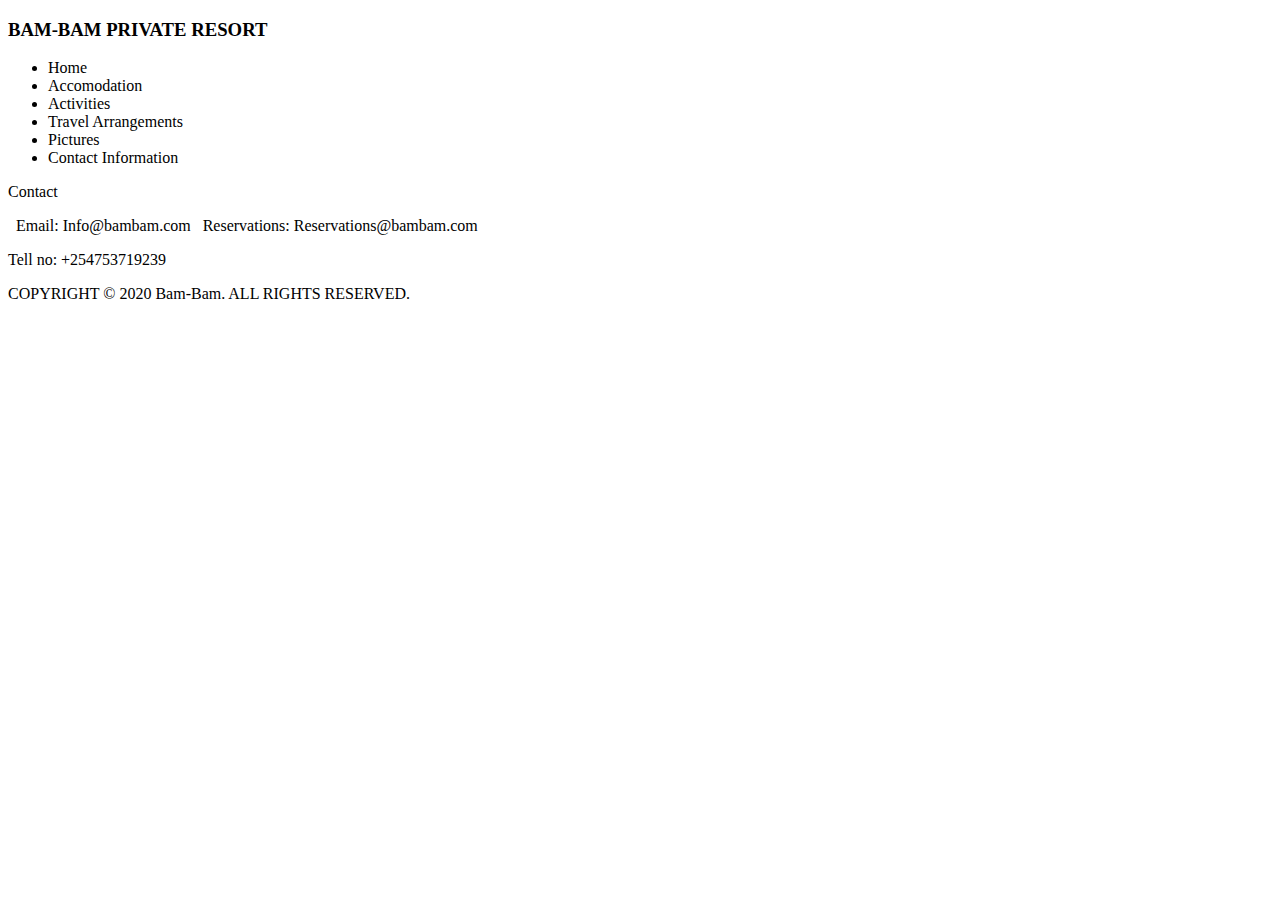
==== index.html @ 94a0ebed "Add footer" ====
<!DOCTYPE html>
<html lang="en">
<head>
    <meta charset="UTF-8">
    <meta name="viewport" content="width=device-width, initial-scale=1.0">
    <title>Bam-Bam Private Resort</title>
</head>
<body>
    <nav>
        <h3>BAM-BAM PRIVATE RESORT</h3>
        <ul>
            <li><a href=""></a>Home</li>
            <li><a href=""></a>Accomodation</li>
            <li><a href=""></a>Activities</li>
            <li><a href=""></a>Travel Arrangements</li>
            <li><a href=""></a>Pictures</li>
            <li><a href=""></a>Contact Information</li>
        </ul>
    </nav>
    <footer>
        <p centered> Contact </p>
        <p>&nbsp;&nbsp;Email: Info@bambam.com
        &nbsp;&nbsp;Reservations: Reservations@bambam.com</p>
        <p>Tell no: +254753719239</p>
        <p right> COPYRIGHT © 2020 Bam-Bam. ALL RIGHTS RESERVED.</p>
      </footer>
  
</body>
</html>
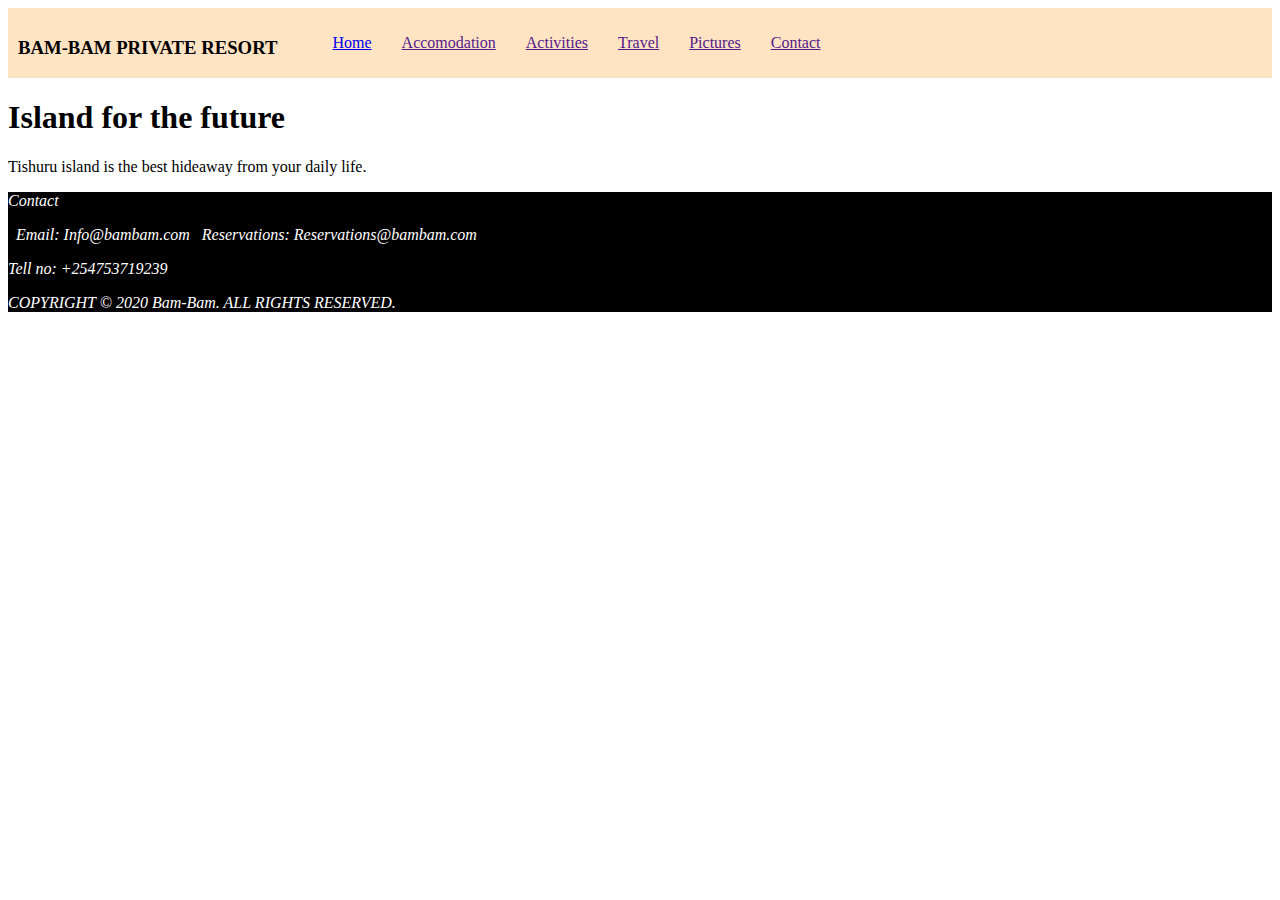
==== commit 7b4000db: "Add the home section" ====
--- a/index.html
+++ b/index.html
@@ -3,20 +3,34 @@
 <head>
     <meta charset="UTF-8">
     <meta name="viewport" content="width=device-width, initial-scale=1.0">
+    <link rel="stylesheet" href="css/styles.css">
     <title>Bam-Bam Private Resort</title>
 </head>
 <body>
     <nav>
         <h3>BAM-BAM PRIVATE RESORT</h3>
         <ul>
-            <li><a href=""></a>Home</li>
-            <li><a href=""></a>Accomodation</li>
-            <li><a href=""></a>Activities</li>
-            <li><a href=""></a>Travel Arrangements</li>
-            <li><a href=""></a>Pictures</li>
-            <li><a href=""></a>Contact Information</li>
+            <li><a href="index.html">Home</a></li>
+            <li><a href="">Accomodation</a></li>
+            <li><a href="">Activities</a></li>
+            <li><a href="">Travel</a></li>
+            <li><a href="">Pictures</a></li>
+            <li><a href="">Contact</a></li>
         </ul>
     </nav>
+    <section id="home">
+        <div class="home">
+            <div class="heading">
+                <h1>Island for the future</h1>
+                <p>Tishuru island is the best hideaway from your daily life.</p>
+            </div>
+        </div>
+    </section>
+
+
+
+
+
     <footer>
         <p centered> Contact </p>
         <p>&nbsp;&nbsp;Email: Info@bambam.com
--- a/css/styles.css
+++ b/css/styles.css
@@ -0,0 +1,30 @@
+
+/*nav styling*/
+nav{
+background-color: bisque;
+display: flex;
+position: sticky;
+z-index: 10px;
+height: 50px;
+padding: 10px;
+}
+nav ul{
+display: flex;
+list-style: none;
+}
+nav li a{
+padding: 15px;
+}
+nav li a:hover{
+background-color: chocolate;
+border-radius: 5px;
+}
+
+/*footer styling*/
+footer{
+background-color: black;
+color: white;
+font-style: italic;
+font-family: Cambria, Cochin, Georgia, Times, 'Times New Roman', serif;
+position: relative;
+}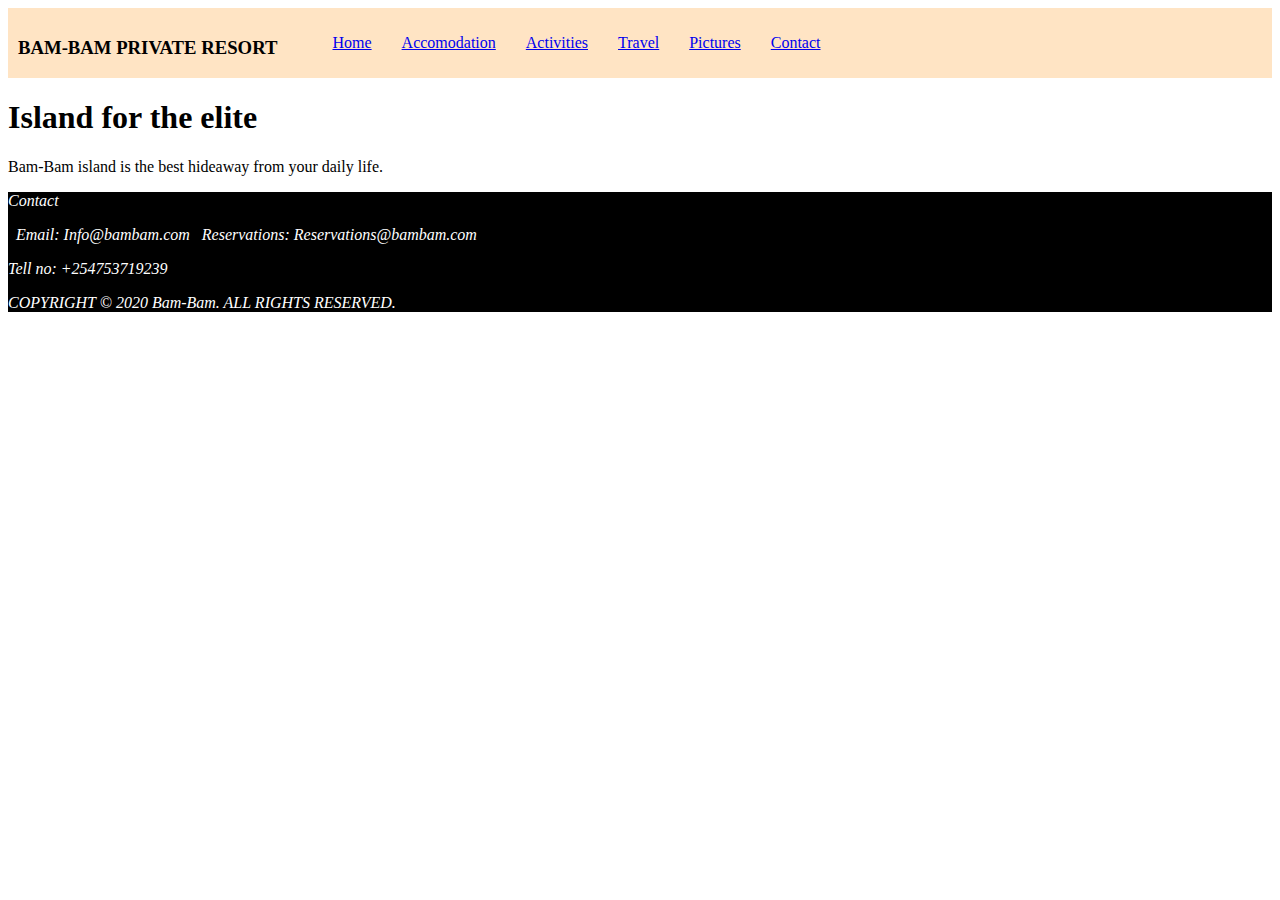
==== commit 3a2af057: "Add several pages to my website" ====
--- a/index.html
+++ b/index.html
@@ -11,18 +11,18 @@
         <h3>BAM-BAM PRIVATE RESORT</h3>
         <ul>
             <li><a href="index.html">Home</a></li>
-            <li><a href="">Accomodation</a></li>
-            <li><a href="">Activities</a></li>
-            <li><a href="">Travel</a></li>
-            <li><a href="">Pictures</a></li>
-            <li><a href="">Contact</a></li>
+            <li><a href="accomodation.html">Accomodation</a></li>
+            <li><a href="activities.html">Activities</a></li>
+            <li><a href="travel.html">Travel</a></li>
+            <li><a href="pictures.html">Pictures</a></li>
+            <li><a href="contact.html">Contact</a></li>
         </ul>
     </nav>
     <section id="home">
-        <div class="home">
+        <div class="homepage">
             <div class="heading">
-                <h1>Island for the future</h1>
-                <p>Tishuru island is the best hideaway from your daily life.</p>
+                <h1>Island for the elite</h1>
+                <p>Bam-Bam island is the best hideaway from your daily life.</p>
             </div>
         </div>
     </section>
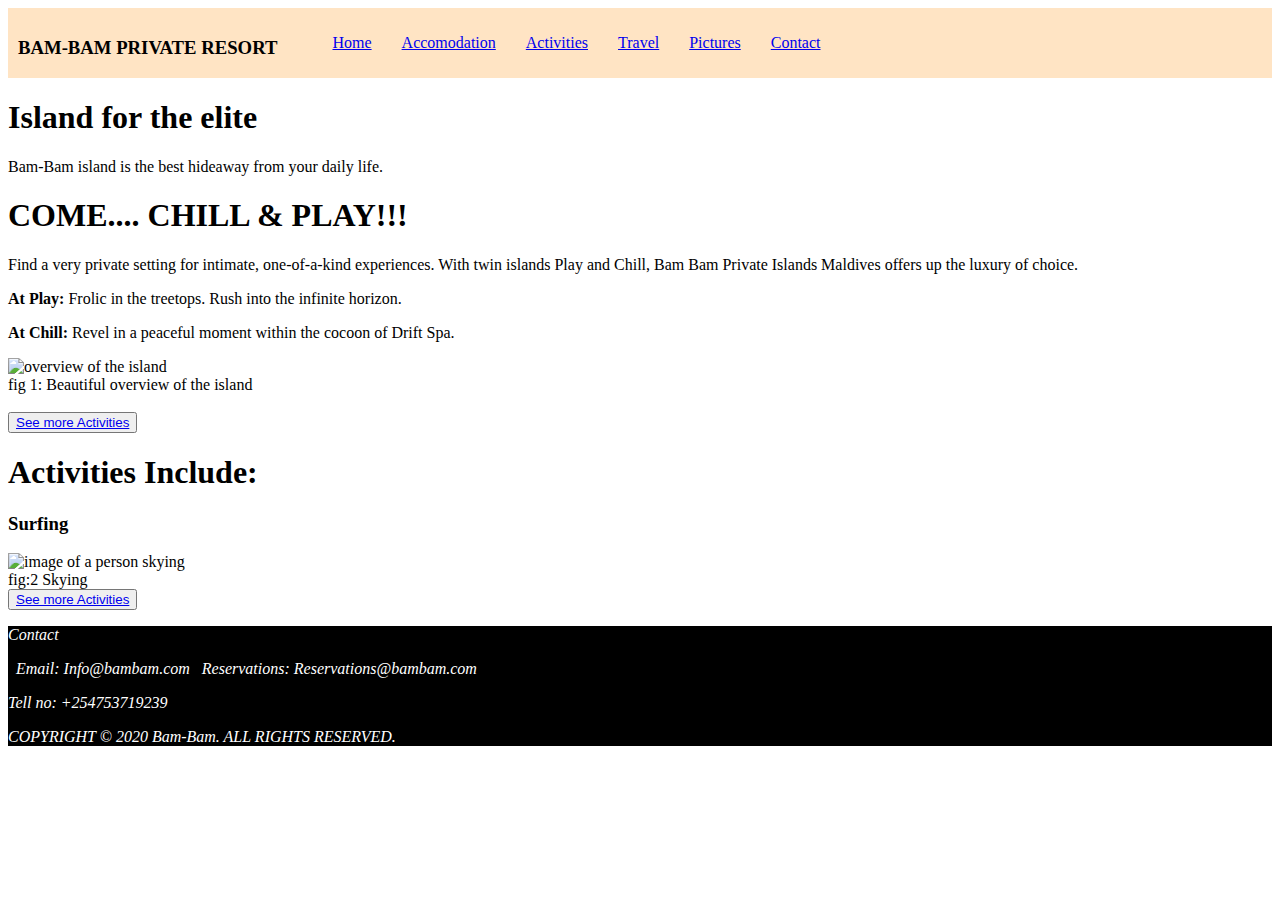
==== commit 33d98a92: "Add the about section" ====
--- a/index.html
+++ b/index.html
@@ -18,6 +18,7 @@
             <li><a href="contact.html">Contact</a></li>
         </ul>
     </nav>
+    <!--home section-->
     <section id="home">
         <div class="homepage">
             <div class="heading">
@@ -26,9 +27,33 @@
             </div>
         </div>
     </section>
-
-
-
+    <section id="about">
+        <h1>COME.... CHILL & PLAY!!!</h1>
+            <div class="container">
+                <div class="content">
+                    <p>Find a very private setting for intimate, one-of-a-kind experiences. 
+                        With twin islands Play and Chill, Bam Bam Private Islands Maldives offers up the luxury of choice.</p>
+                    <p> <strong>At Play:</strong>  Frolic in the treetops. Rush into the infinite horizon. </p>
+                     <p> <strong>At Chill:</strong>  Revel in a peaceful moment within the cocoon of Drift Spa.</p>
+                </div>
+                <div class="pic">
+                    <img src="images/overview.png" alt="overview of the island"><br>
+                    <figcaption> fig 1: Beautiful overview of the island</figcaption><br>
+                    <button><a href="activities.html">See more Activities</a></button>
+                </div>
+            </div>
+    </section>
+    <section id="activities">
+        <h1>Activities Include:</h1>
+        <div class="surfing">
+            <div class="surf">
+                <h3> Surfing </h3>
+                <img src="images/ski.jpg" alt="image of a person skying" width="400px" height="400px"><br>
+                <fig caption> fig:2 Skying</caption><br>
+                <button><a href="activities.html">See more Activities</a></button>
+            </div>
+        </div>
+    </section>
 
 
     <footer>
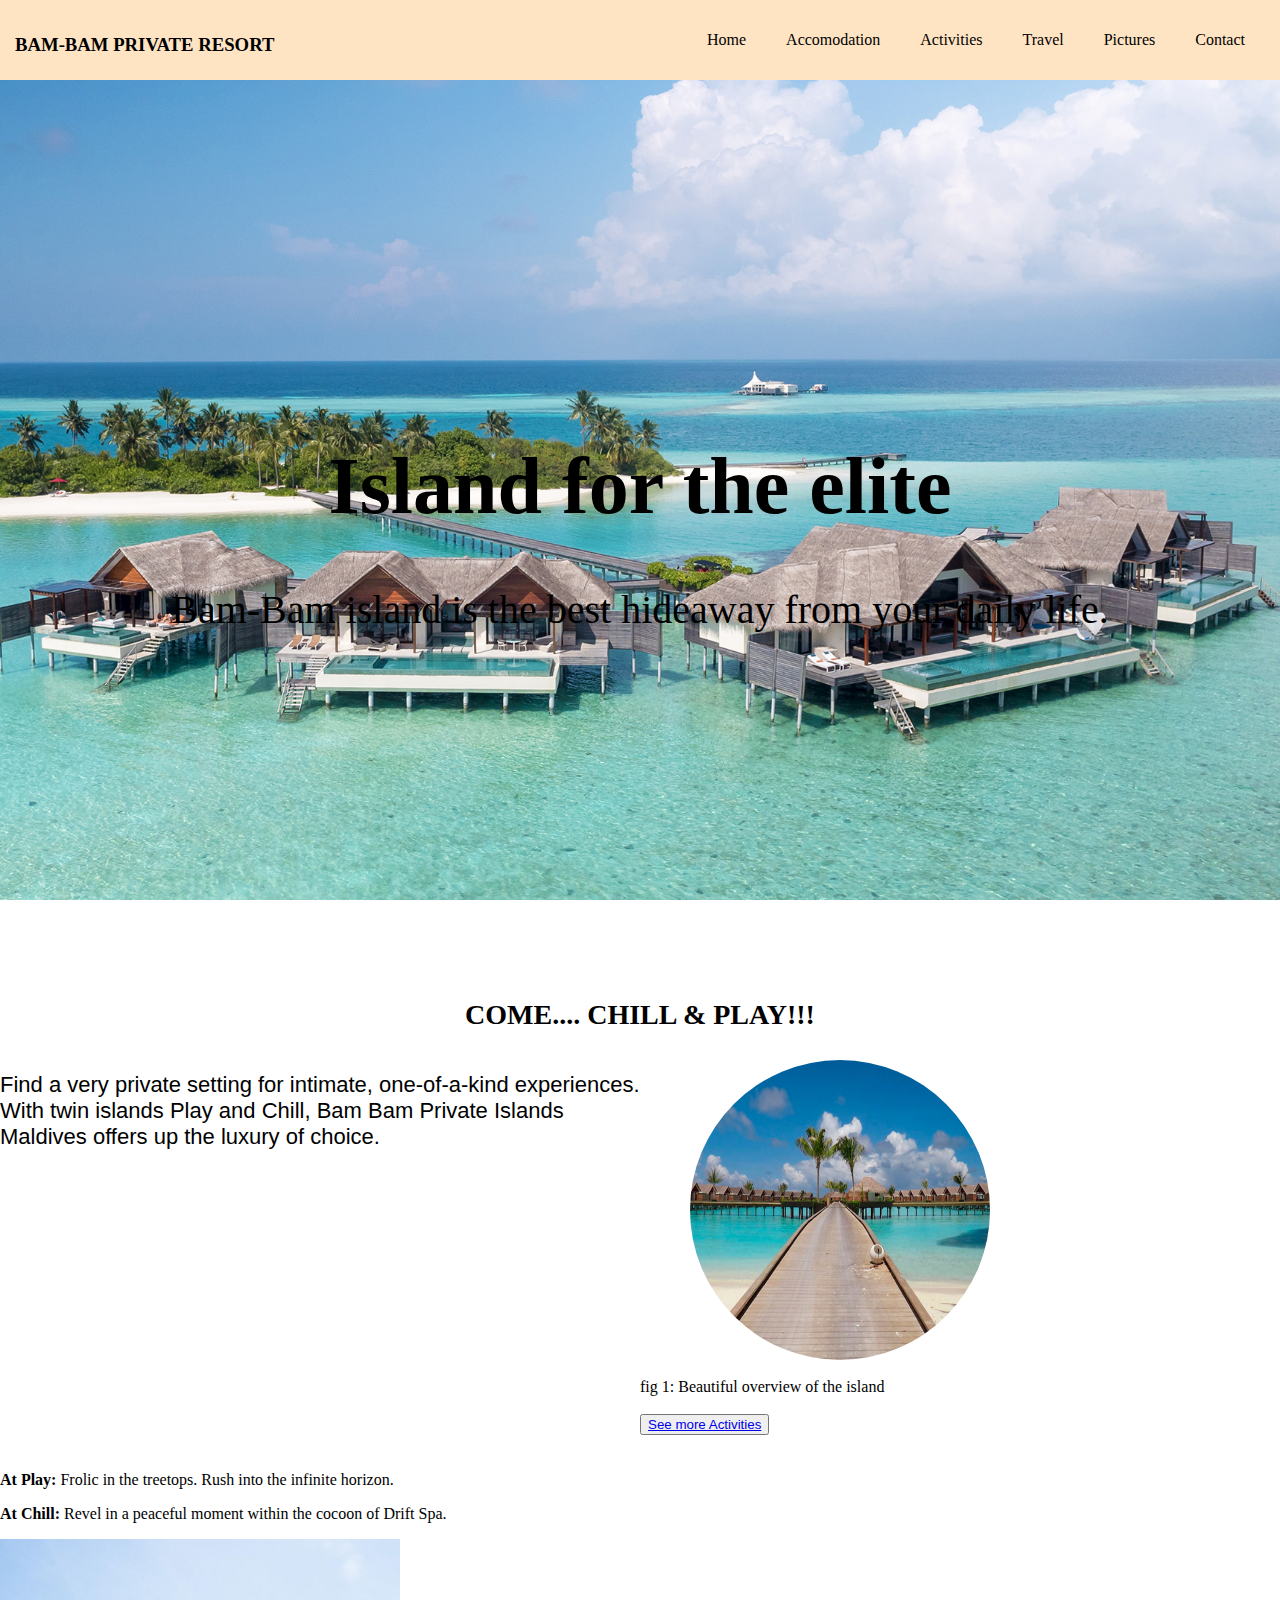
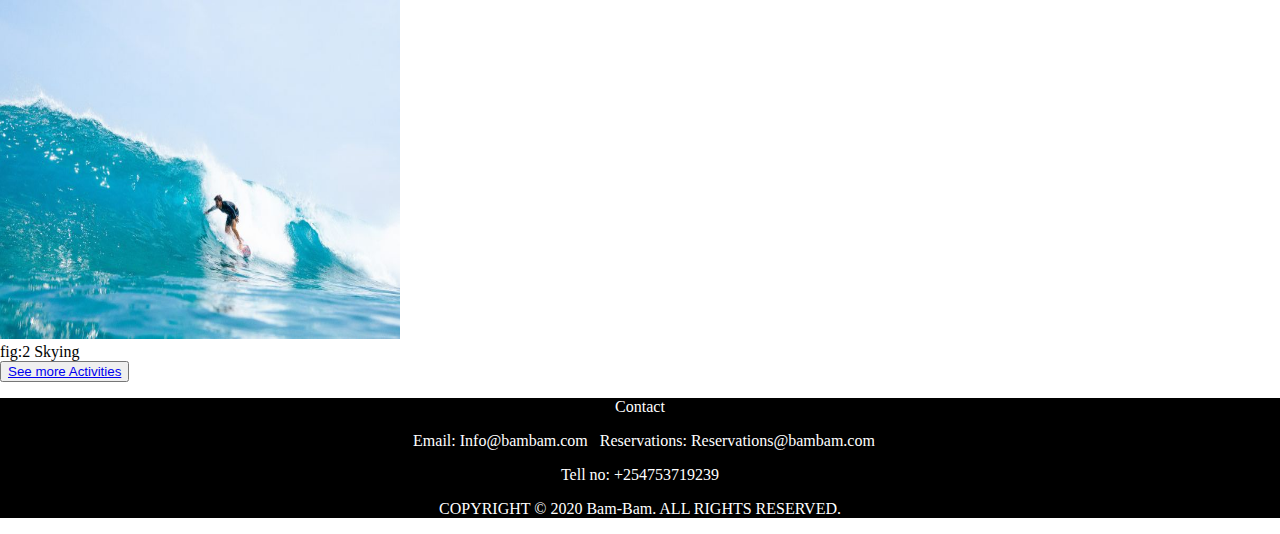
==== commit 3cab1c2b: "Add the activities section" ====
--- a/index.html
+++ b/index.html
@@ -33,24 +33,24 @@
                 <div class="content">
                     <p>Find a very private setting for intimate, one-of-a-kind experiences. 
                         With twin islands Play and Chill, Bam Bam Private Islands Maldives offers up the luxury of choice.</p>
-                    <p> <strong>At Play:</strong>  Frolic in the treetops. Rush into the infinite horizon. </p>
-                     <p> <strong>At Chill:</strong>  Revel in a peaceful moment within the cocoon of Drift Spa.</p>
                 </div>
                 <div class="pic">
                     <img src="images/overview.png" alt="overview of the island"><br>
                     <figcaption> fig 1: Beautiful overview of the island</figcaption><br>
-                    <button><a href="activities.html">See more Activities</a></button>
+                    <button class="btn"><a href="activities.html">See more Activities</a></button>
                 </div>
             </div>
     </section>
     <section id="activities">
-        <h1>Activities Include:</h1>
-        <div class="surfing">
+        <div class="container">
+            <div class="description">
+                <p> <strong>At Play:</strong>  Frolic in the treetops. Rush into the infinite horizon. </p>
+                <p> <strong>At Chill:</strong>  Revel in a peaceful moment within the cocoon of Drift Spa.</p>
+            </div>
             <div class="surf">
-                <h3> Surfing </h3>
                 <img src="images/ski.jpg" alt="image of a person skying" width="400px" height="400px"><br>
                 <fig caption> fig:2 Skying</caption><br>
-                <button><a href="activities.html">See more Activities</a></button>
+                <button class="btn"><a href="activities.html">See more Activities</a></button>
             </div>
         </div>
     </section>
--- a/css/styles.css
+++ b/css/styles.css
@@ -1,4 +1,9 @@
 
+/*body styling*/
+body{
+padding: 0px;
+margin: 0px;
+}
 /*nav styling*/
 nav{
 background-color: bisque;
@@ -6,25 +11,85 @@
 position: sticky;
 z-index: 10px;
 height: 50px;
-padding: 10px;
+justify-content: space-between;
+padding: 15px;
 }
 nav ul{
 display: flex;
 list-style: none;
+
 }
 nav li a{
-padding: 15px;
+color: black;
+padding: 20px;
+text-decoration: none;
+
 }
 nav li a:hover{
 background-color: chocolate;
 border-radius: 5px;
 }
 
+/*Home section styling*/
+#home{
+background: url(../images/view.jpg)no-repeat center center fixed;
+-webkit-background-size: cover;
+-moz-background-size: cover;
+-o-background-size: cover;
+background-size: cover;
+color: black;
+font-size: 40px;
+text-align: center;
+}
+
+.homepage{
+position: relative; 
+height: 100vh;
+width: 100%;
+display: flex;
+justify-content: center;
+align-items: center;
+}
+
+/*nutshell section*/
+#about h1{
+    text-align: center;
+    font-size: 28px;
+  }
+#about .container{
+    display: flex;
+    padding-bottom: 20px;
+}
+  
+#about .content{
+    text-align: left;
+    font-size: 22px;
+    font-family: Arial, Helvetica, sans-serif;
+    font-weight: 500;
+}
+  #about .pic,  #about .content{
+    flex:1;
+  }
+  #about .pic img{
+    display: block;
+    margin-left: 50px;
+    width: 300px;
+    height: 300px;
+    margin-top: 10px;
+    border-radius: 50%;
+  }
+  
+  
+
+
+
+
+
 /*footer styling*/
 footer{
 background-color: black;
 color: white;
-font-style: italic;
 font-family: Cambria, Cochin, Georgia, Times, 'Times New Roman', serif;
 position: relative;
+text-align: center;
 }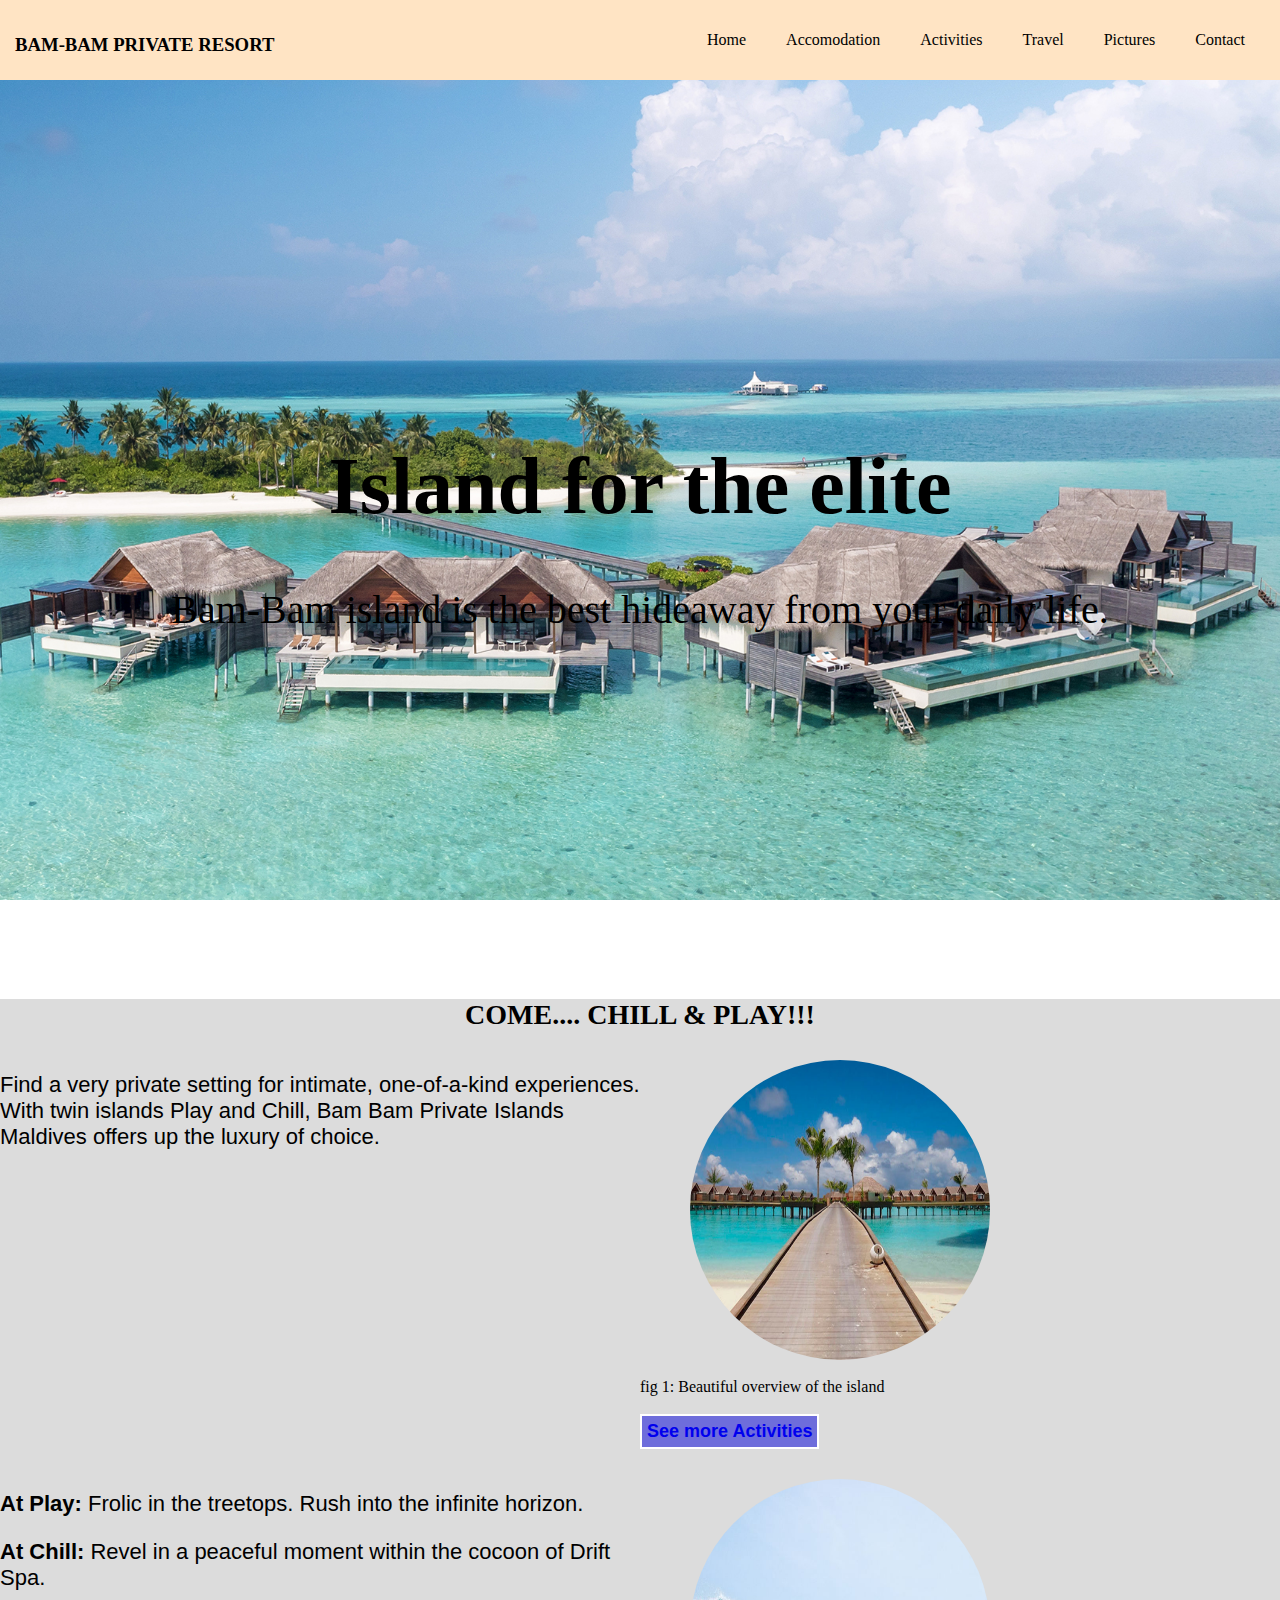
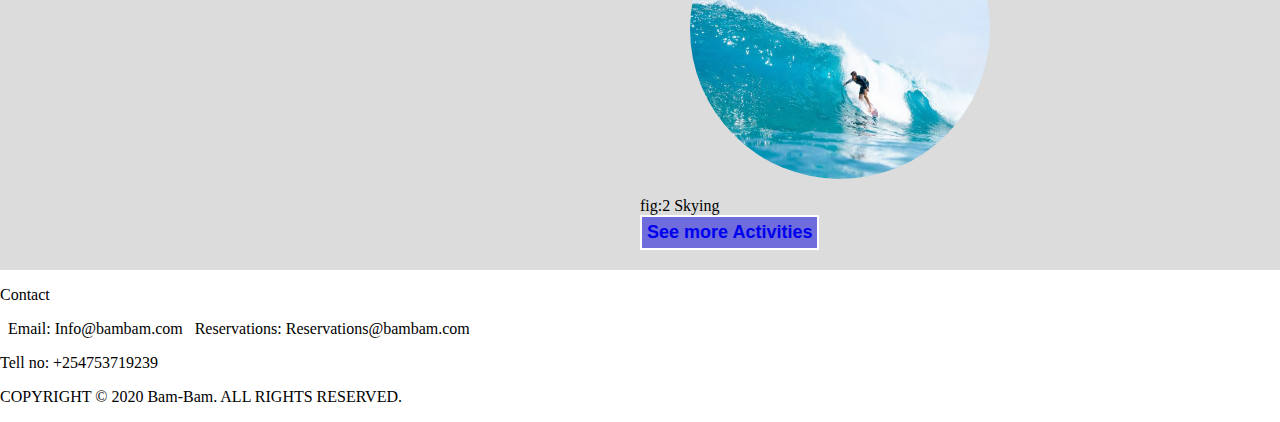
==== commit d1860181: "Add background color to footer" ====
--- a/index.html
+++ b/index.html
@@ -56,7 +56,7 @@
     </section>
 
 
-    <footer>
+    <section id="footer">
         <p centered> Contact </p>
         <p>&nbsp;&nbsp;Email: Info@bambam.com
         &nbsp;&nbsp;Reservations: Reservations@bambam.com</p>
--- a/css/styles.css
+++ b/css/styles.css
@@ -1,95 +1,132 @@
 
 /*body styling*/
 body{
-padding: 0px;
-margin: 0px;
+  padding: 0px;
+  margin: 0px;
 }
 /*nav styling*/
 nav{
-background-color: bisque;
-display: flex;
-position: sticky;
-z-index: 10px;
-height: 50px;
-justify-content: space-between;
-padding: 15px;
+  background-color: bisque;
+  display: flex;
+  position: sticky;
+  z-index: 10px;
+  height: 50px;
+  justify-content: space-between;
+  padding: 15px;
 }
 nav ul{
-display: flex;
-list-style: none;
+  display: flex;
+  list-style: none;
 
 }
 nav li a{
-color: black;
-padding: 20px;
-text-decoration: none;
+  color: black;
+  padding: 20px;
+  text-decoration: none;
 
 }
 nav li a:hover{
-background-color: chocolate;
-border-radius: 5px;
+  background-color: chocolate;
+  border-radius: 5px;
 }
 
 /*Home section styling*/
 #home{
-background: url(../images/view.jpg)no-repeat center center fixed;
--webkit-background-size: cover;
--moz-background-size: cover;
--o-background-size: cover;
-background-size: cover;
-color: black;
-font-size: 40px;
-text-align: center;
+  background: url(../images/view.jpg)no-repeat center center fixed;
+  -webkit-background-size: cover;
+  -moz-background-size: cover;
+  -o-background-size: cover;
+  background-size: cover;
+  color: black;
+  font-size: 40px;
+  text-align: center;
 }
 
 .homepage{
-position: relative; 
-height: 100vh;
-width: 100%;
-display: flex;
-justify-content: center;
-align-items: center;
+  position: relative; 
+  height: 100vh;
+  width: 100%;
+  display: flex;
+  justify-content: center;
+  align-items: center;
 }
 
-/*nutshell section*/
+/*about section styling*/
+#about{
+  background: gainsboro;
+}
 #about h1{
-    text-align: center;
-    font-size: 28px;
+  text-align: center;
+  font-size: 28px;
   }
 #about .container{
-    display: flex;
-    padding-bottom: 20px;
+  display: flex;
+  padding-bottom: 20px;
 }
   
 #about .content{
-    text-align: left;
-    font-size: 22px;
-    font-family: Arial, Helvetica, sans-serif;
-    font-weight: 500;
+  text-align: left;
+  font-size: 22px;
+  font-family: Arial, Helvetica, sans-serif;
+  font-weight: 500;
 }
-  #about .pic,  #about .content{
-    flex:1;
-  }
-  #about .pic img{
-    display: block;
-    margin-left: 50px;
-    width: 300px;
-    height: 300px;
-    margin-top: 10px;
-    border-radius: 50%;
-  }
-  
-  
+#about .pic,  #about .content{
+  flex:1;
+}
+#about .pic img{
+  display: block;
+  margin-left: 50px;
+  width: 300px;
+  height: 300px;
+  margin-top: 10px;
+  border-radius: 50%;
+}
 
+  /*activities styling*/
+#activities{
+  background: gainsboro;
 
+}
+#activities .container{
+  display: flex;
+  padding-bottom: 20px;
+}
+    
+#activities .description{
+  text-align: left;
+  font-size: 22px;
+  font-family: Arial, Helvetica, sans-serif;
+  font-weight: 500;
+}
+#activities .description, #activities .surf{
+  flex:1
+}
 
-
-
+#activities .surf img{
+  display: block;
+  margin-left: 50px;
+  width: 300px;
+  height: 300px;
+  margin-top: 10px;
+  border-radius: 50%;
+}
+.btn{
+  background: rgb(110, 109, 219);
+  font-size: 14px;
+  text-decoration: none;
+  border: 2px solid white;
+  padding: 5px;
+  font-weight: bold;
+  font-size: 18px;
+}
+.btn a{
+  text-decoration: none;
+}
 /*footer styling*/
 footer{
-background-color: black;
-color: white;
-font-family: Cambria, Cochin, Georgia, Times, 'Times New Roman', serif;
-position: relative;
-text-align: center;
-}+  background-color: black;
+  color: white;
+  font-family: Cambria, Cochin, Georgia, Times, 'Times New Roman', serif;
+  position: relative;
+  text-align: center;
+}
